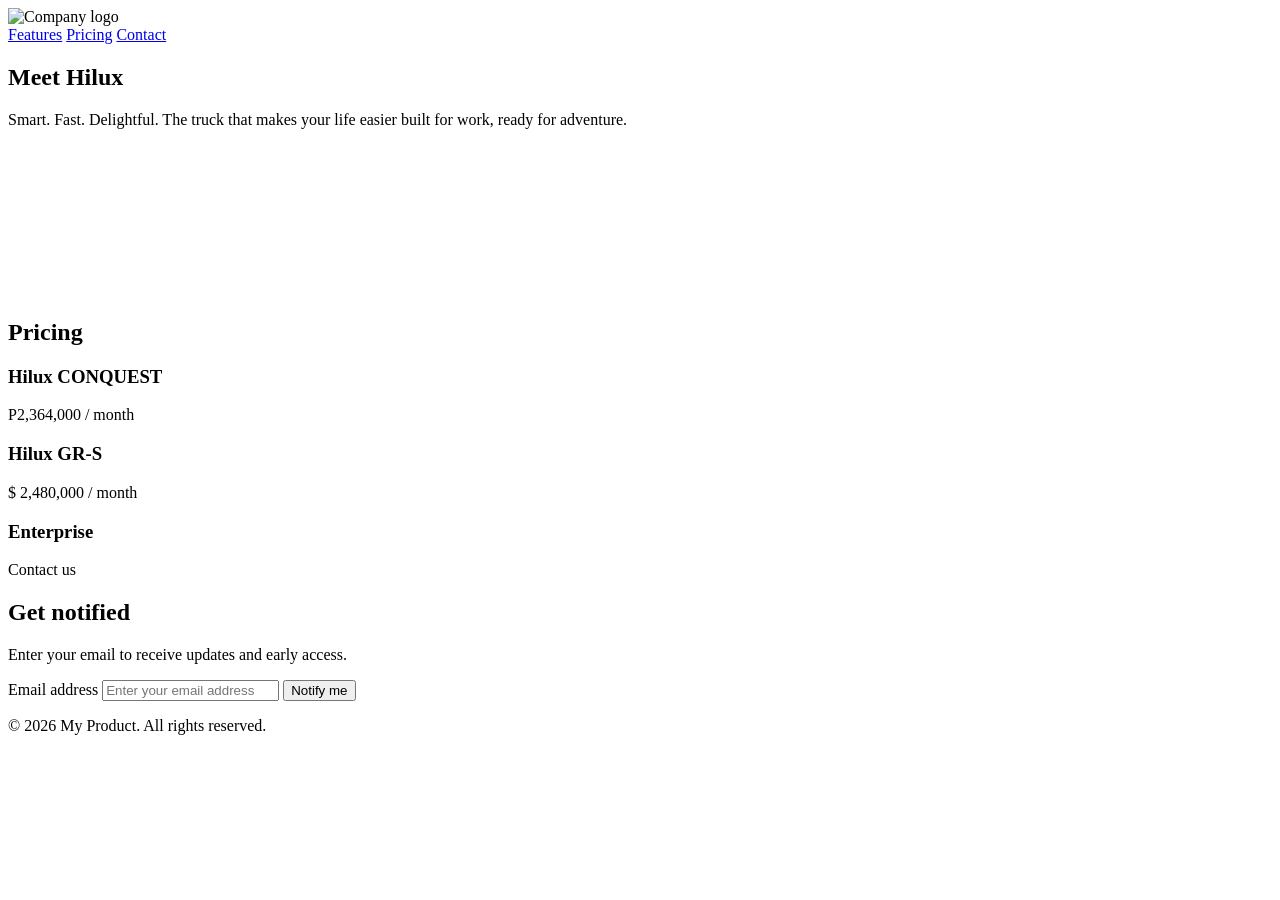
==== Index.html @ f5ec5a29 "change file names" ====
<!doctype html>
<html lang="en">
<head>
  <meta charset="utf-8" />
  <meta name="viewport" content="width=device-width, initial-scale=1" />
  <title>Product Landing Page</title>
  <link rel="stylesheet" href="LandingPage.css">
</head>
<body>

  <header id="header">
    <div class="header-inner">
      <img id="header-img" src="https://brand.toyota.com/content/dam/brandhub/VIS_toyota_logo_horiz_black_RGB_2021.svg" alt="Company logo">

      <nav id="nav-bar" aria-label="Main navigation">
        <a class="nav-link" href="#features">Features</a>
        <a class="nav-link" href="#pricing">Pricing</a>
        <a class="nav-link" href="#contact">Contact</a>
      </nav>
    </div>
  </header>

  <main>

    <section id="features" class="section hero">
      <h1>Meet Hilux</h1>
      <p>Smart. Fast. Delightful. The truck that makes your life easier built for work, ready for adventure.</p>

      <div class="video-wrap">
        <iframe id="video"
                src="https://www.youtube.com/embed/dQw4w9WgXcQ"
                title="Hilux overview videoo"
                frameborder="0"
                allow="accelerometer; autoplay; clipboard-write; encrypted-media; gyroscope; picture-in-picture"
                allowfullscreen></iframe>
      </div>
    </section>

    <section id="pricing" class="section">
      <h2>Pricing</h2>
      <div class="pricing-cards">
        <article class="card">
          <h3>Hilux CONQUEST</h3>
          <p>P2,364,000 / month</p>
        </article>
        <article class="card">
          <h3>Hilux GR-S</h3>
          <p>$ 2,480,000 / month</p>
        </article>
        <article class="card">
          <h3>Enterprise</h3>
          <p>Contact us</p>
        </article>
      </div>
    </section>

    <section id="contact" class="section">
      <h2>Get notified</h2>
      <p>Enter your email to receive updates and early access.</p>

      <form id="form" action="https://www.freecodecamp.com/email-submit" method="POST">
        <label for="email" class="visually-hidden">Email address</label>
        <input id="email" name="email" type="email" placeholder="Enter your email address" required>
        <input id="submit" type="submit" value="Notify me">
      </form>
    </section>

    <footer id="footer" class="section">
      <p>© <span id="year"></span> My Product. All rights reserved.</p>
    </footer>

  </main>

  <script>
    document.getElementById('year').textContent = new Date().getFullYear();
  </script>
</body>
</html>
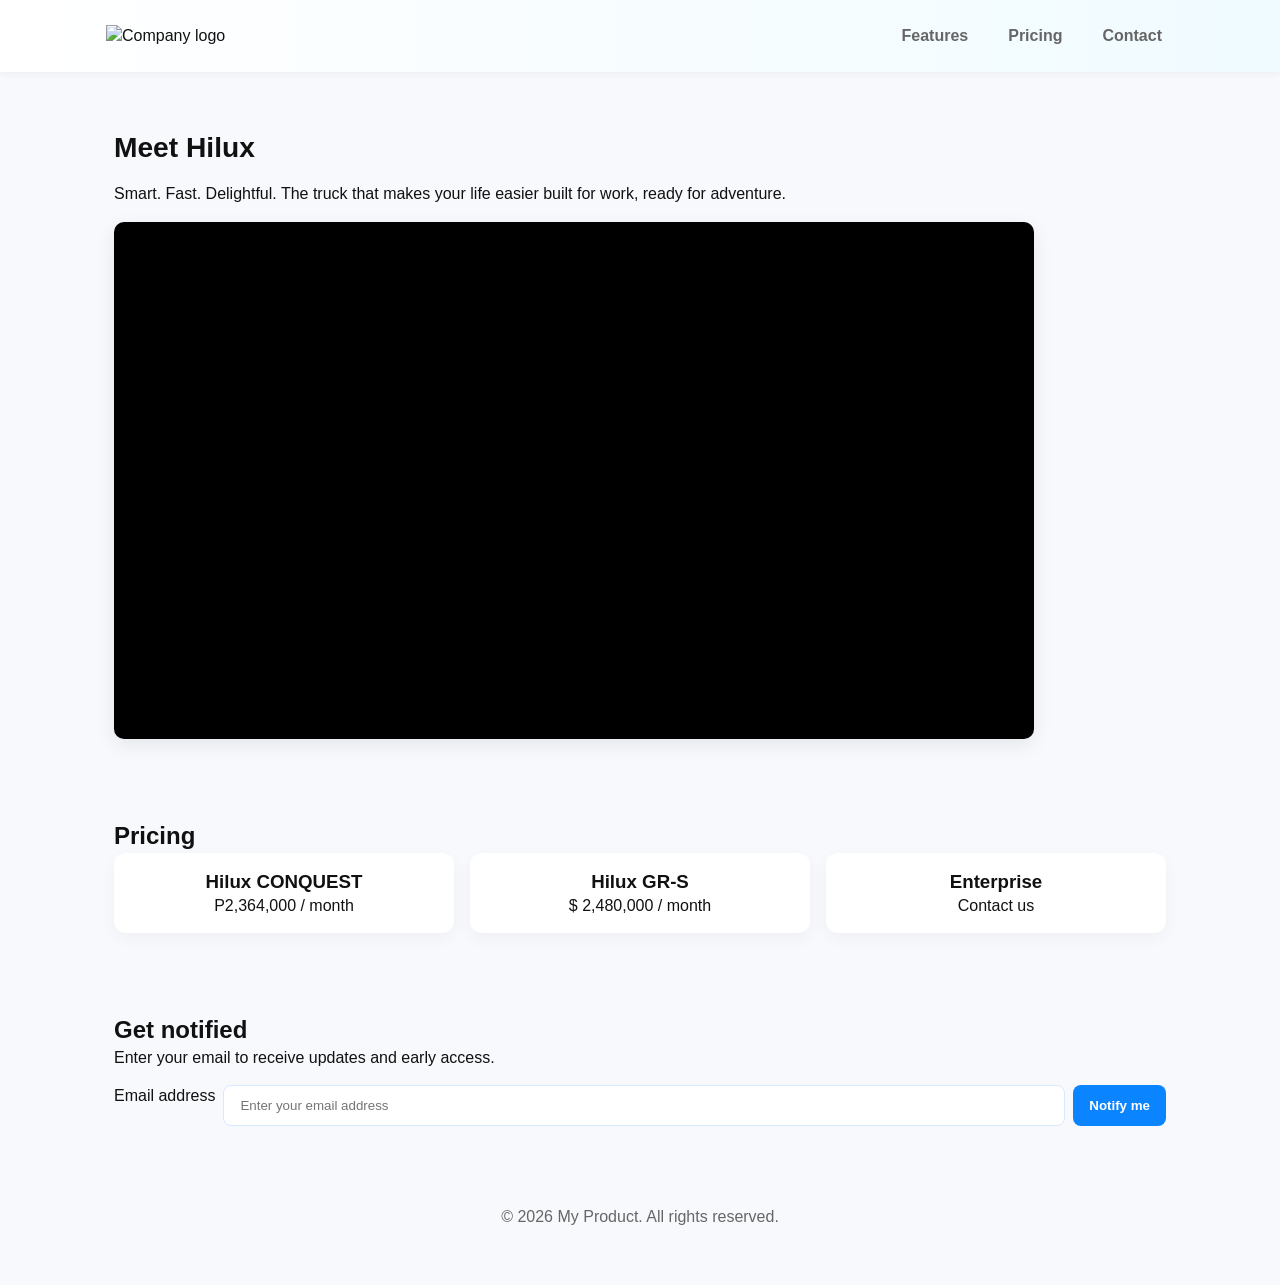
==== commit 328660cc: "hehe" ====
--- a/Index.html
+++ b/Index.html
@@ -4,7 +4,7 @@
   <meta charset="utf-8" />
   <meta name="viewport" content="width=device-width, initial-scale=1" />
   <title>Product Landing Page</title>
-  <link rel="stylesheet" href="LandingPage.css">
+  <link rel="stylesheet" href="Styles.css">
 </head>
 <body>
 
--- a/Styles.css
+++ b/Styles.css
@@ -0,0 +1,166 @@
+:root{
+  --accent: #0b84ff;
+  --bg: #f7f9fc;
+  --card-bg: #ffffff;
+  --muted: #666;
+  --max-width: 1100px;
+  --gap: 1rem;
+  --nav-height: 72px;
+}
+*{box-sizing:border-box;margin:0;padding:0}
+body{
+  font-family: "Segoe UI", Roboto, Arial, sans-serif;
+  background:var(--bg);
+  color:#111;
+  line-height:1.4;
+  padding-top: var(--nav-height); 
+}
+
+#header{
+  width:100%;
+  background:linear-gradient(90deg,#fff, #f0fbff);
+  box-shadow:0 1px 8px rgba(10,20,40,0.06);
+  position:fixed;
+  top:0;
+  left:0;
+  z-index:1000;
+}
+
+.header-inner{
+  max-width:var(--max-width);
+  margin:0 auto;
+  height:var(--nav-height);
+  display:flex;           
+  align-items:center;
+  justify-content:space-between;
+  gap: var(--gap);
+  padding:0.5rem 1rem;
+}
+
+#header-img{
+  width:140px;
+  height:auto;
+  display:block;
+}
+
+#nav-bar{
+  display:flex;
+  gap:1rem;
+  align-items:center;
+}
+
+.nav-link{
+  text-decoration:none;
+  padding:0.5rem 0.75rem;
+  border-radius:8px;
+  color:var(--muted);
+  font-weight:600;
+  transition:all .15s ease;
+}
+.nav-link:hover,
+.nav-link:focus{
+  background:rgba(11,132,255,0.08);
+  color:var(--accent);
+  transform:translateY(-1px);
+}
+
+.section{
+  max-width:var(--max-width);
+  margin:2rem auto;
+  padding:1.5rem;
+  background:transparent;
+}
+
+.hero{
+  display:flex;
+  flex-direction:column;
+  align-items:flex-start;
+  gap:1rem;
+}
+.hero h1{font-size:clamp(1.6rem,2.2vw,2.6rem)}
+.video-wrap{
+  width:100%;
+  max-width:920px;
+  aspect-ratio:16/9;
+  background:#000;
+  border-radius:10px;
+  overflow:hidden;
+  box-shadow:0 6px 20px rgba(10,20,40,0.08);
+}
+#video{
+  width:100%;
+  height:100%;
+  border:0;
+  display:block;
+}
+
+.pricing-cards{
+  display:flex;
+  gap:1rem;
+  flex-wrap:wrap;
+}
+.card{
+  background:var(--card-bg);
+  padding:1rem;
+  border-radius:12px;
+  box-shadow:0 6px 18px rgba(12,20,40,0.04);
+  min-width:180px;
+  flex:1 1 200px;
+  text-align:center;
+}
+
+#form{
+  display:flex;
+  gap:0.5rem;
+  flex-wrap:wrap;
+  margin-top:1rem;
+}
+#email{
+  padding:0.75rem 1rem;
+  border-radius:8px;
+  border:1px solid #d8e8ff;
+  min-width:260px;
+  flex:1 1 320px;
+  outline:none;
+}
+#email:focus{box-shadow:0 0 0 4px rgba(11,132,255,0.08);border-color:var(--accent)}
+#submit{
+  padding:0.75rem 1rem;
+  border-radius:8px;
+  border:0;
+  background:var(--accent);
+  color:#fff;
+  font-weight:700;
+  cursor:pointer;
+}
+#submit:hover{transform:translateY(-2px);}
+
+footer{
+  text-align:center;
+  color:var(--muted);
+  padding:1rem;
+  margin-bottom:3rem;
+}
+
+*/
+.visually-hidden{
+  position:absolute!important;
+  height:1px;width:1px;overflow:hidden;
+  clip:rect(1px,1px,1px,1px);white-space:nowrap;
+}
+
+@media (max-width: 760px){
+  .header-inner{
+    padding:0.5rem;
+    gap:0.5rem;
+  }
+  #nav-bar{
+    gap:0.5rem;
+  }
+  .pricing-cards{
+    flex-direction:column;
+  }
+  .hero h1{
+    font-size:1.6rem;
+  }
+}
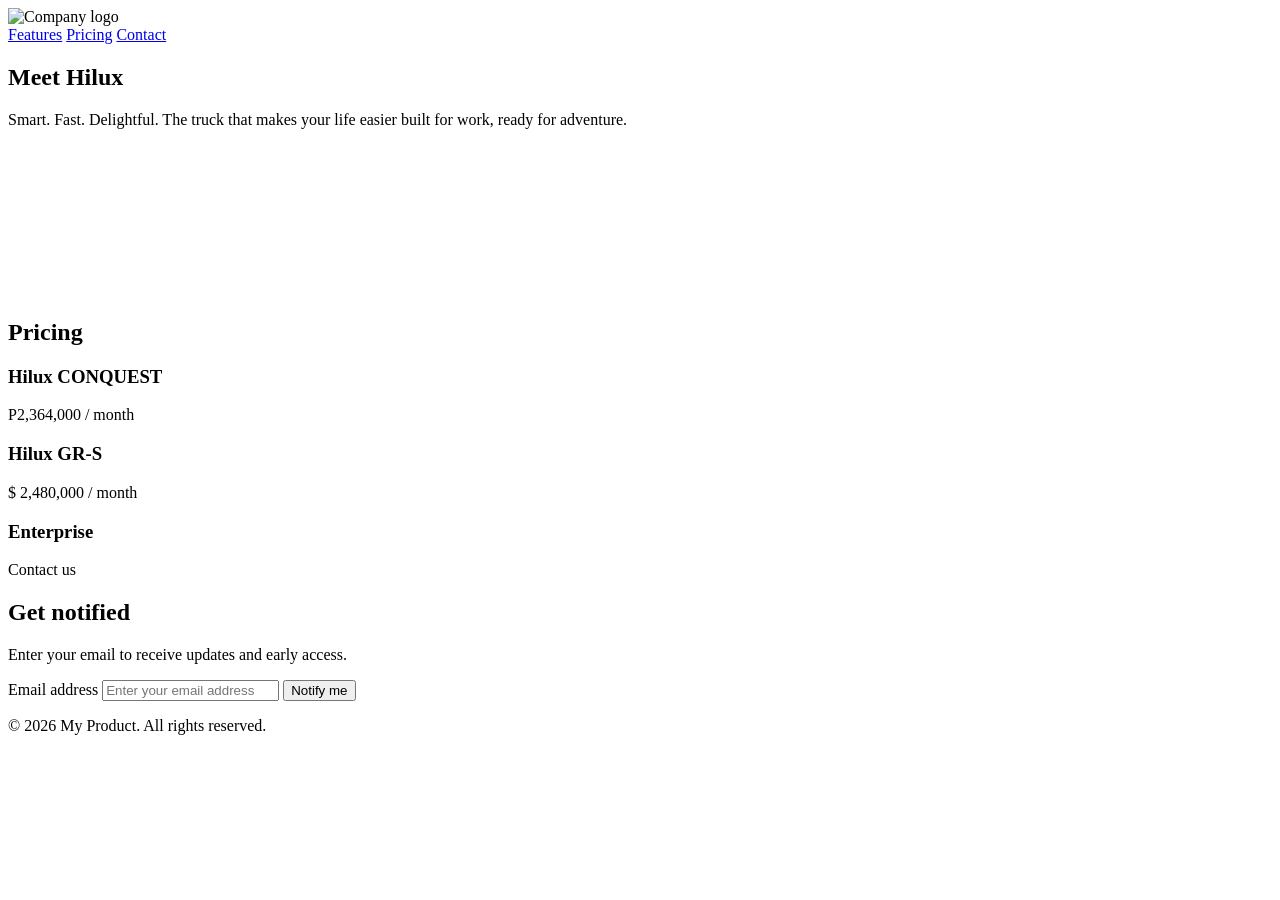
==== commit 42de787c: "fixing" ====
--- a/Index.html
+++ b/Index.html
@@ -4,7 +4,7 @@
   <meta charset="utf-8" />
   <meta name="viewport" content="width=device-width, initial-scale=1" />
   <title>Product Landing Page</title>
-  <link rel="stylesheet" href="Styles.css">
+  <link rel="stylesheet" href="styles.css">
 </head>
 <body>
 
